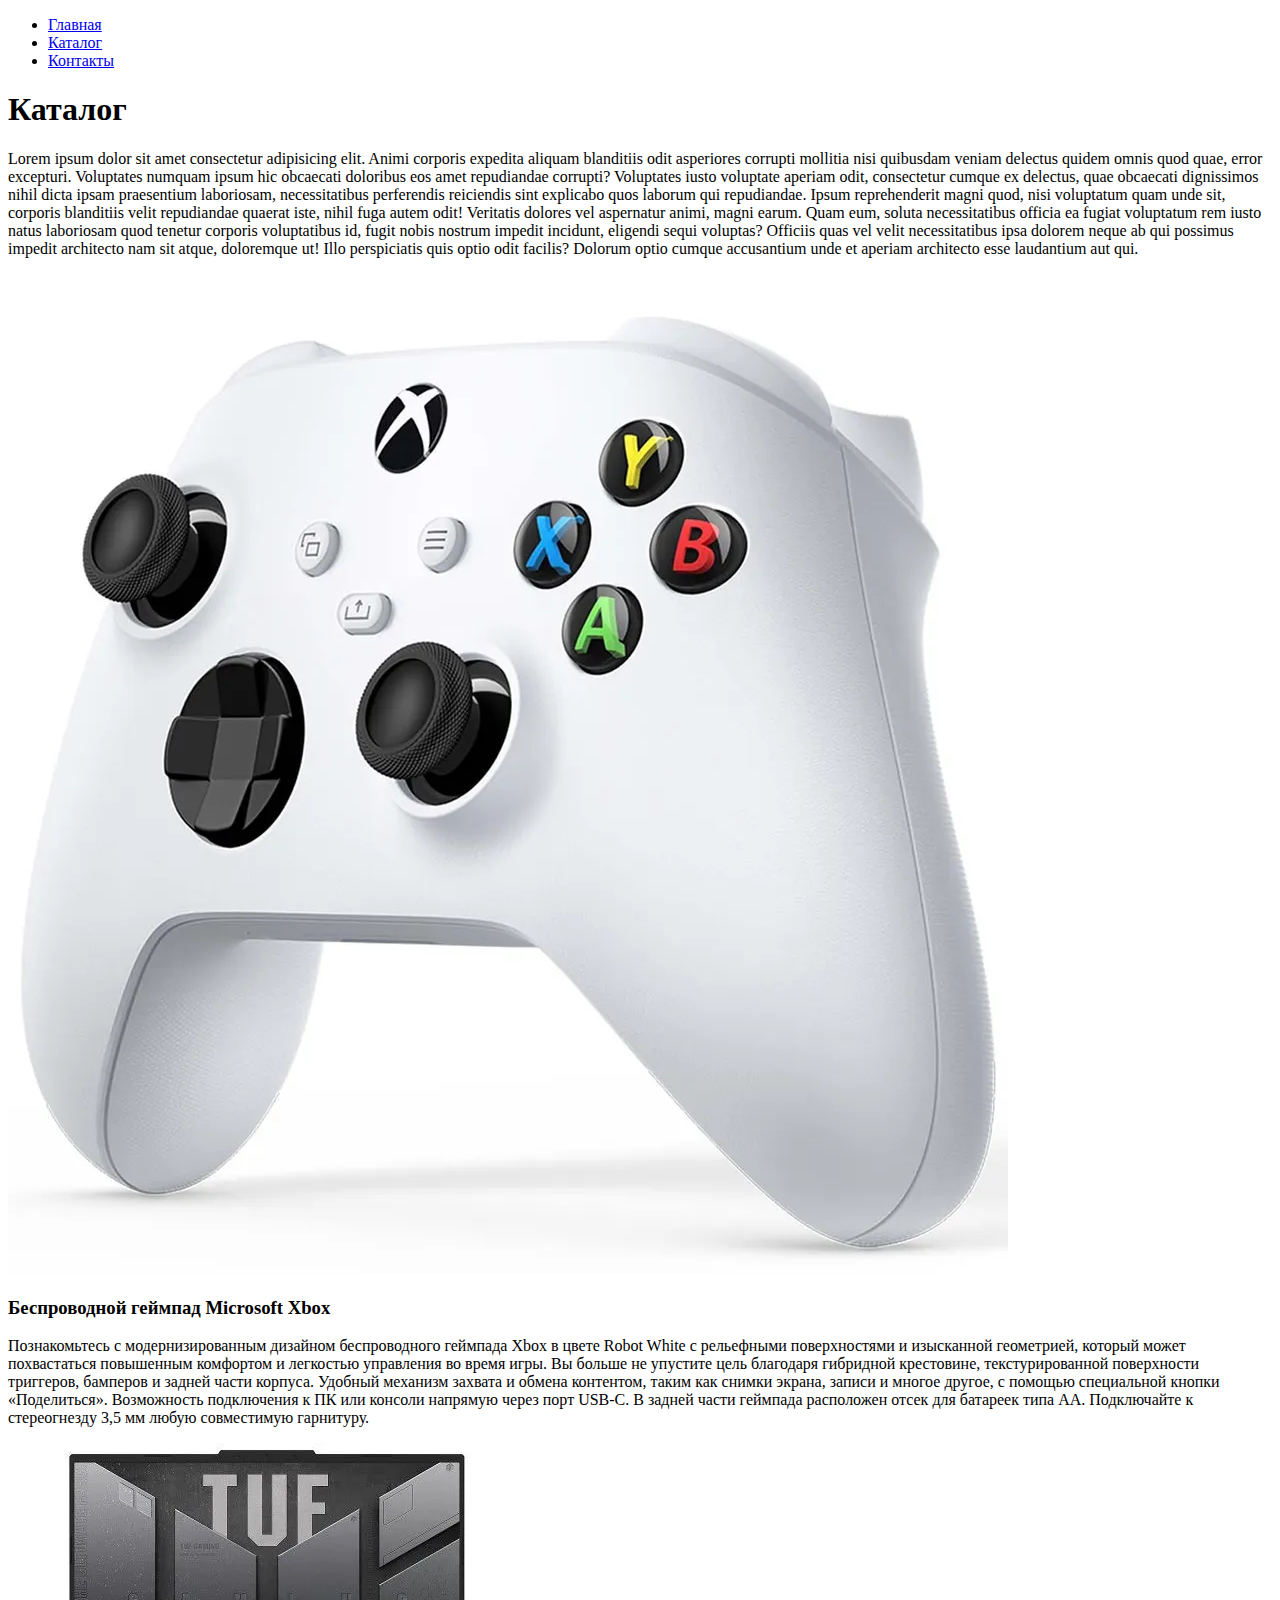
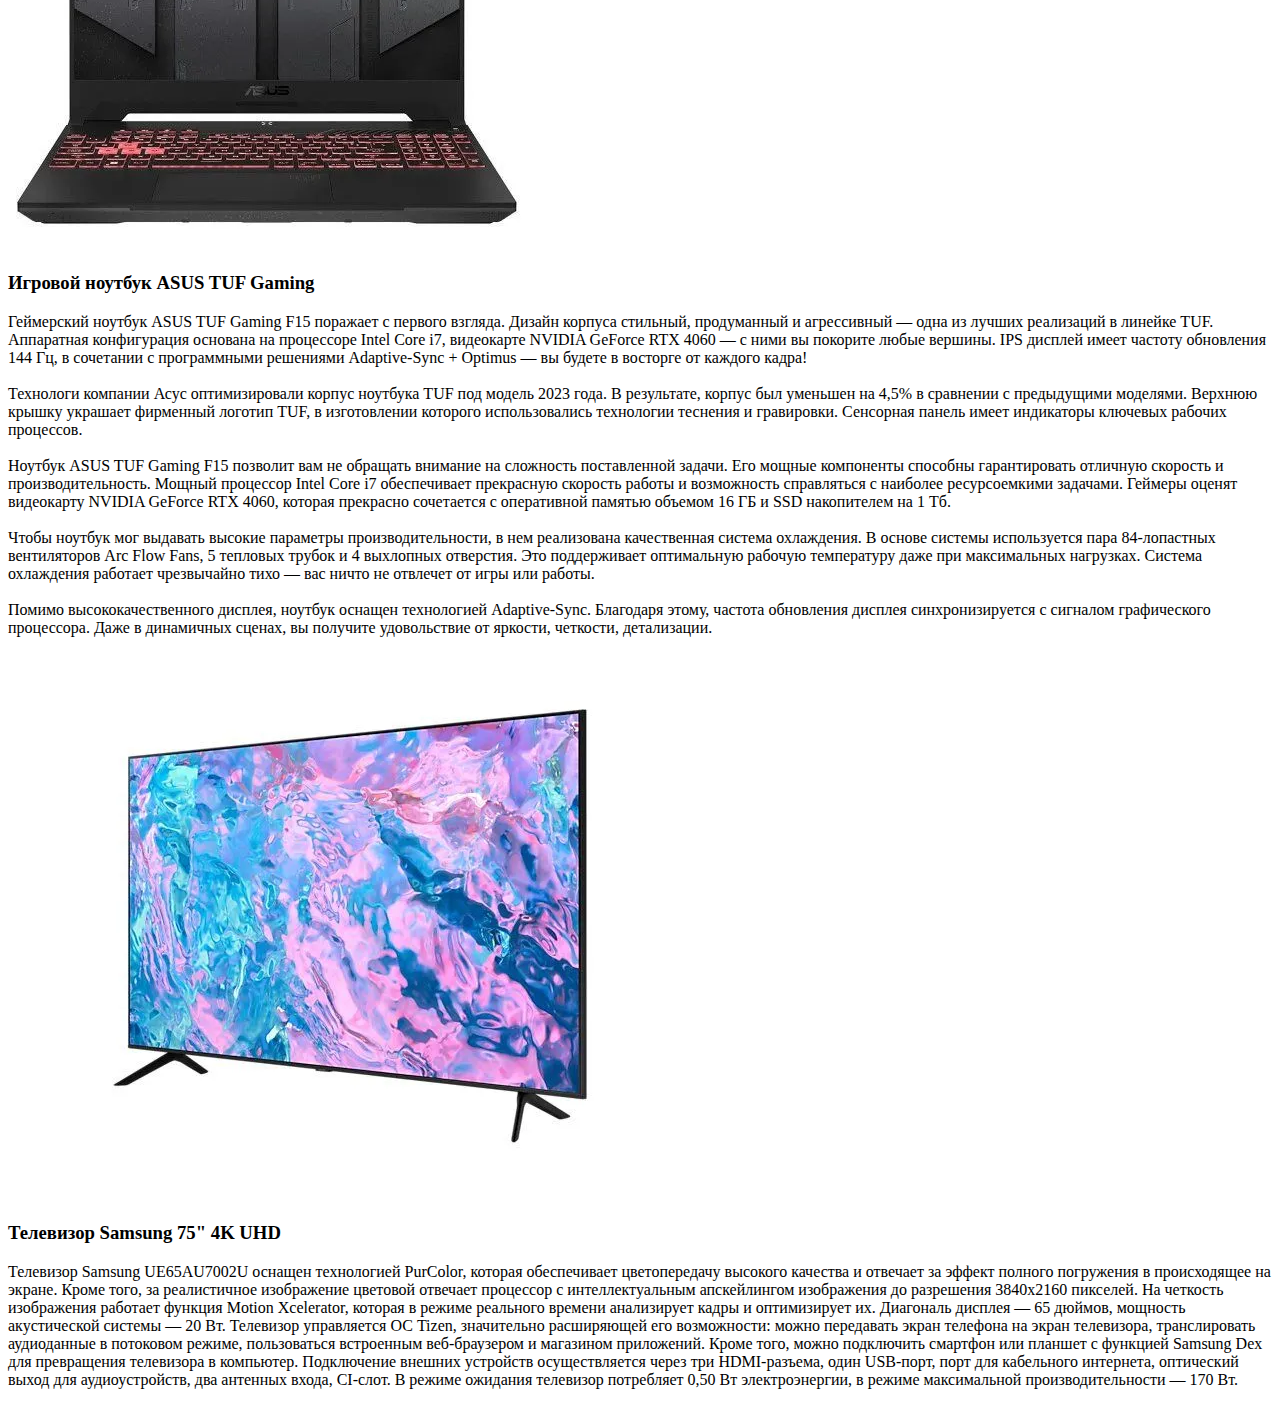
==== catalog/catalog.html @ 7dedbdb3 "first commit" ====
<!DOCTYPE html>
<html lang="ru">

<head>
    <meta charset="UTF-8">
    <meta name="viewport" content="width=device-width, initial-scale=1.0">
    <title>Каталог</title>
</head>

<body>
    <ul>
        <li><a href="../index.html">Главная</a></li>
        <li><a href="#">Каталог</a></li>
        <li><a href="./contacts.html">Контакты</a></li>
    </ul>
    <h1>Каталог</h1>
    <p>Lorem ipsum dolor sit amet consectetur adipisicing elit. Animi corporis expedita aliquam blanditiis odit
        asperiores corrupti mollitia nisi quibusdam veniam delectus quidem omnis quod quae, error excepturi. Voluptates
        numquam ipsum hic obcaecati doloribus eos amet repudiandae corrupti? Voluptates iusto voluptate aperiam odit,
        consectetur cumque ex delectus, quae obcaecati dignissimos nihil dicta ipsam praesentium laboriosam,
        necessitatibus perferendis reiciendis sint explicabo quos laborum qui repudiandae. Ipsum reprehenderit magni
        quod, nisi voluptatum quam unde sit, corporis blanditiis velit repudiandae quaerat iste, nihil fuga autem odit!
        Veritatis dolores vel aspernatur animi, magni earum. Quam eum, soluta necessitatibus officia ea fugiat
        voluptatum rem iusto natus laboriosam quod tenetur corporis voluptatibus id, fugit nobis nostrum impedit
        incidunt, eligendi sequi voluptas? Officiis quas vel velit necessitatibus ipsa dolorem neque ab qui possimus
        impedit architecto nam sit atque, doloremque ut! Illo perspiciatis quis optio odit facilis? Dolorum optio cumque
        accusantium unde et aperiam architecto esse laudantium aut qui.</p>
    <p>
        <img src="../img/gamepad.webp" alt="xbox_gamepad" title="xbox_gamepad"><br>
    <h3>Беспроводной геймпад Microsoft Xbox</h3>
    <p>Познакомьтесь с модернизированным дизайном беспроводного геймпада Xbox в цвете Robot White с рельефными
        поверхностями и изысканной геометрией, который может похвастаться повышенным комфортом и легкостью управления во
        время игры. Вы больше не упустите цель благодаря гибридной крестовине, текстурированной поверхности триггеров,
        бамперов и задней части корпуса. Удобный механизм захвата и обмена контентом, таким как снимки экрана, записи и
        многое другое, с помощью специальной кнопки «Поделиться». Возможность подключения к ПК или консоли напрямую
        через порт USB-C. В задней части геймпада расположен отсек для батареек типа AA. Подключайте к стереогнезду 3,5
        мм любую совместимую гарнитуру.</p>
    </p>
    <p>
        <img src="../img/notebook.webp" alt="notebook_asus" title="notebook_asus"><br>
    <h3>Игровой ноутбук ASUS TUF Gaming</h3>
    <p>Геймерский ноутбук ASUS TUF Gaming F15 поражает с первого взгляда. Дизайн корпуса стильный, продуманный и
        агрессивный — одна из лучших реализаций в линейке TUF. Аппаратная конфигурация основана на процессоре Intel Core
        i7, видеокарте NVIDIA GeForce RTX 4060 — с ними вы покорите любые вершины. IPS дисплей имеет частоту обновления
        144 Гц, в сочетании с программными решениями Adaptive-Sync + Optimus — вы будете в восторге от каждого кадра!
        <br><br>
        Технологи компании Асус оптимизировали корпус ноутбука TUF под модель 2023 года. В результате, корпус был
        уменьшен на 4,5% в сравнении с предыдущими моделями. Верхнюю крышку украшает фирменный логотип TUF, в
        изготовлении которого использовались технологии теснения и гравировки. Сенсорная панель имеет индикаторы
        ключевых рабочих процессов.
        <br><br>
        Ноутбук ASUS TUF Gaming F15 позволит вам не обращать внимание на сложность поставленной задачи. Его мощные
        компоненты способны гарантировать отличную скорость и производительность. Мощный процессор Intel Core i7
        обеспечивает прекрасную скорость работы и возможность справляться с наиболее ресурсоемкими задачами. Геймеры
        оценят видеокарту NVIDIA GeForce RTX 4060, которая прекрасно сочетается с оперативной памятью объемом 16 ГБ и
        SSD накопителем на 1 Тб.
        <br><br>
        Чтобы ноутбук мог выдавать высокие параметры производительности, в нем реализована качественная система
        охлаждения. В основе системы используется пара 84-лопастных вентиляторов Arc Flow Fans, 5 тепловых трубок и 4
        выхлопных отверстия. Это поддерживает оптимальную рабочую температуру даже при максимальных нагрузках. Система
        охлаждения работает чрезвычайно тихо — вас ничто не отвлечет от игры или работы.
        <br><br>
        Помимо высококачественного дисплея, ноутбук оснащен технологией Adaptive-Sync. Благодаря этому, частота
        обновления дисплея синхронизируется с сигналом графического процессора. Даже в динамичных сценах, вы получите
        удовольствие от яркости, четкости, детализации.
    </p>
    </p>
    <p>
        <img src="../img/tv.webp" alt="tv_sumsung" title="tv_sumsung"><br>
    <h3>Телевизор Samsung 75" 4K UHD</h3>
    <p>Телевизор Samsung UE65AU7002U оснащен технологией PurColor, которая обеспечивает цветопередачу высокого качества
        и отвечает за эффект полного погружения в происходящее на экране. Кроме того, за реалистичное изображение
        цветовой отвечает процессор с интеллектуальным апскейлингом изображения до разрешения 3840х2160 пикселей. На
        четкость изображения работает функция Motion Xcelerator, которая в режиме реального времени анализирует кадры и
        оптимизирует их. Диагональ дисплея — 65 дюймов, мощность акустической системы — 20 Вт.
        Телевизор управляется ОС Tizen, значительно расширяющей его возможности: можно передавать экран телефона на
        экран телевизора, транслировать аудиоданные в потоковом режиме, пользоваться встроенным веб-браузером и
        магазином приложений. Кроме того, можно подключить смартфон или планшет с функцией Samsung Dex для превращения
        телевизора в компьютер.
        Подключение внешних устройств осуществляется через три HDMI-разъема, один USB-порт, порт для кабельного
        интернета, оптический выход для аудиоустройств, два антенных входа, CI-слот. В режиме ожидания телевизор
        потребляет 0,50 Вт электроэнергии, в режиме максимальной производительности — 170 Вт.</p>
    </p>
</body>

</html>
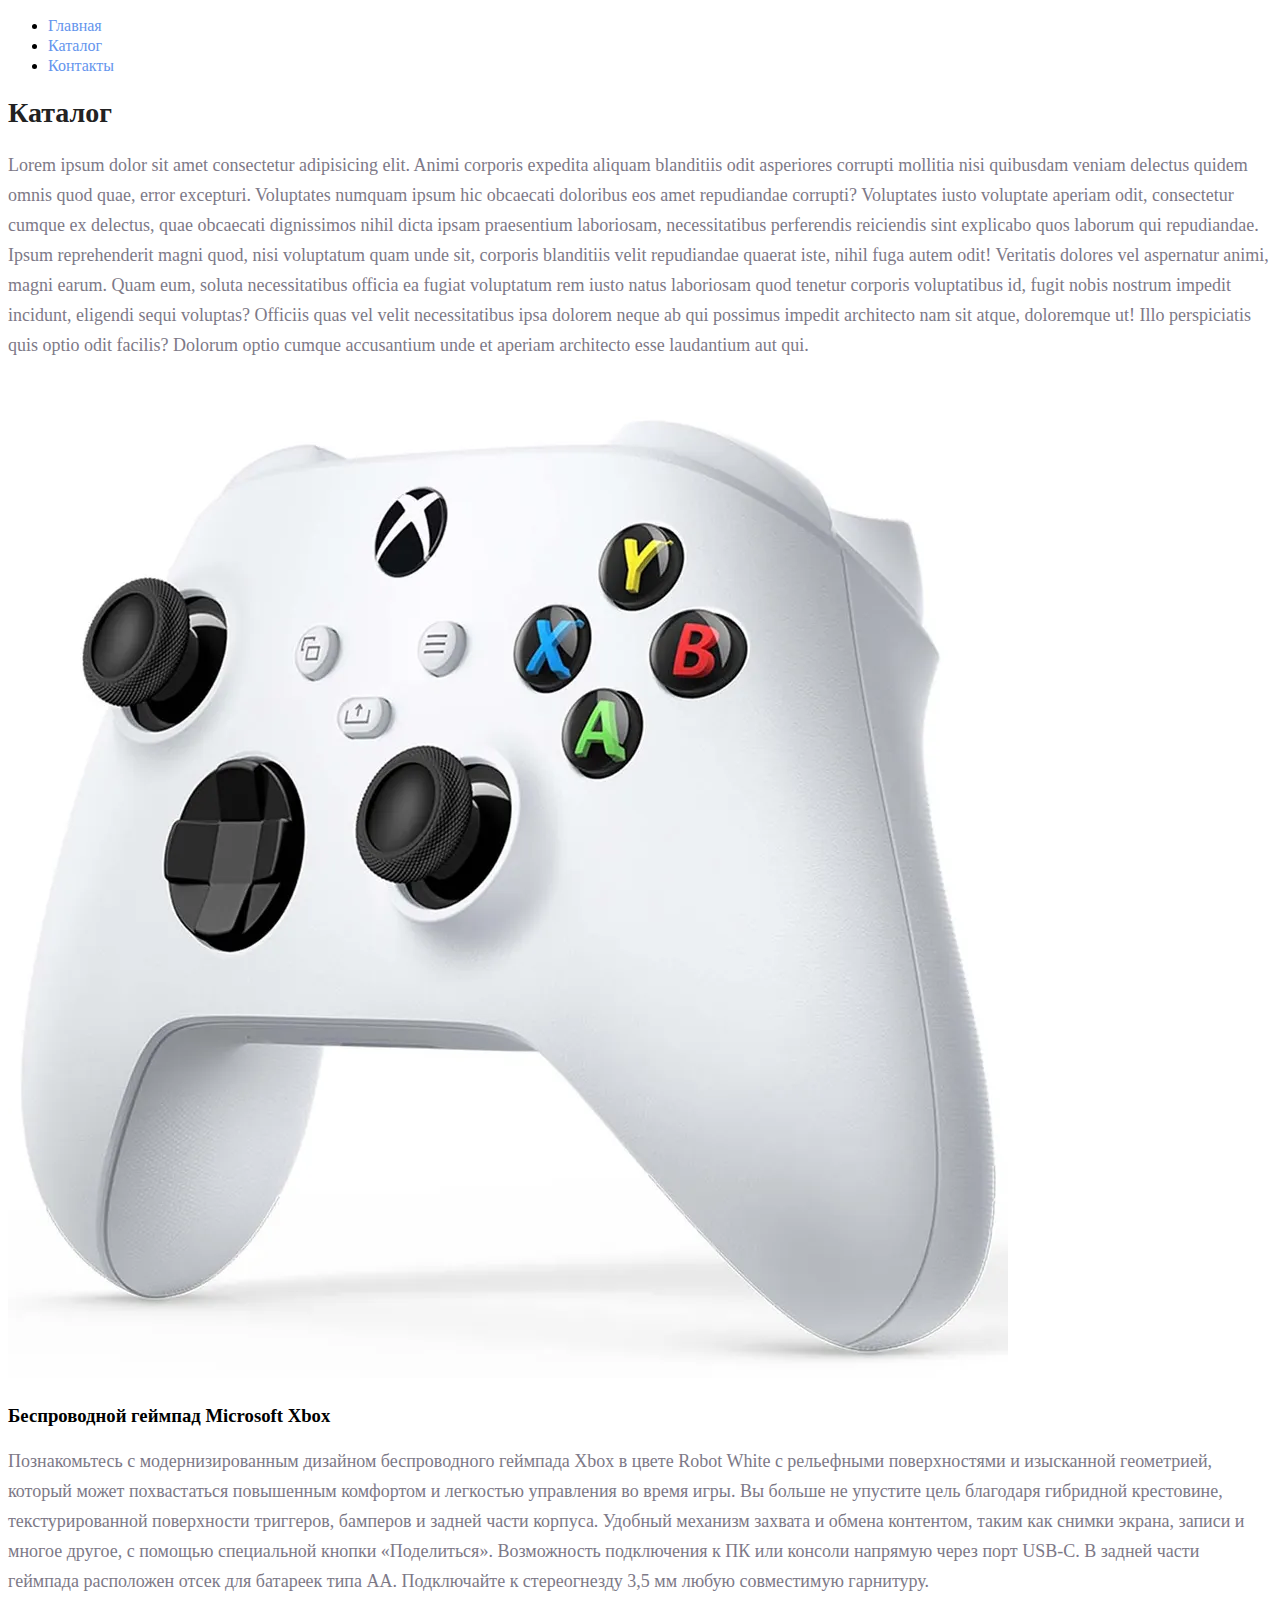
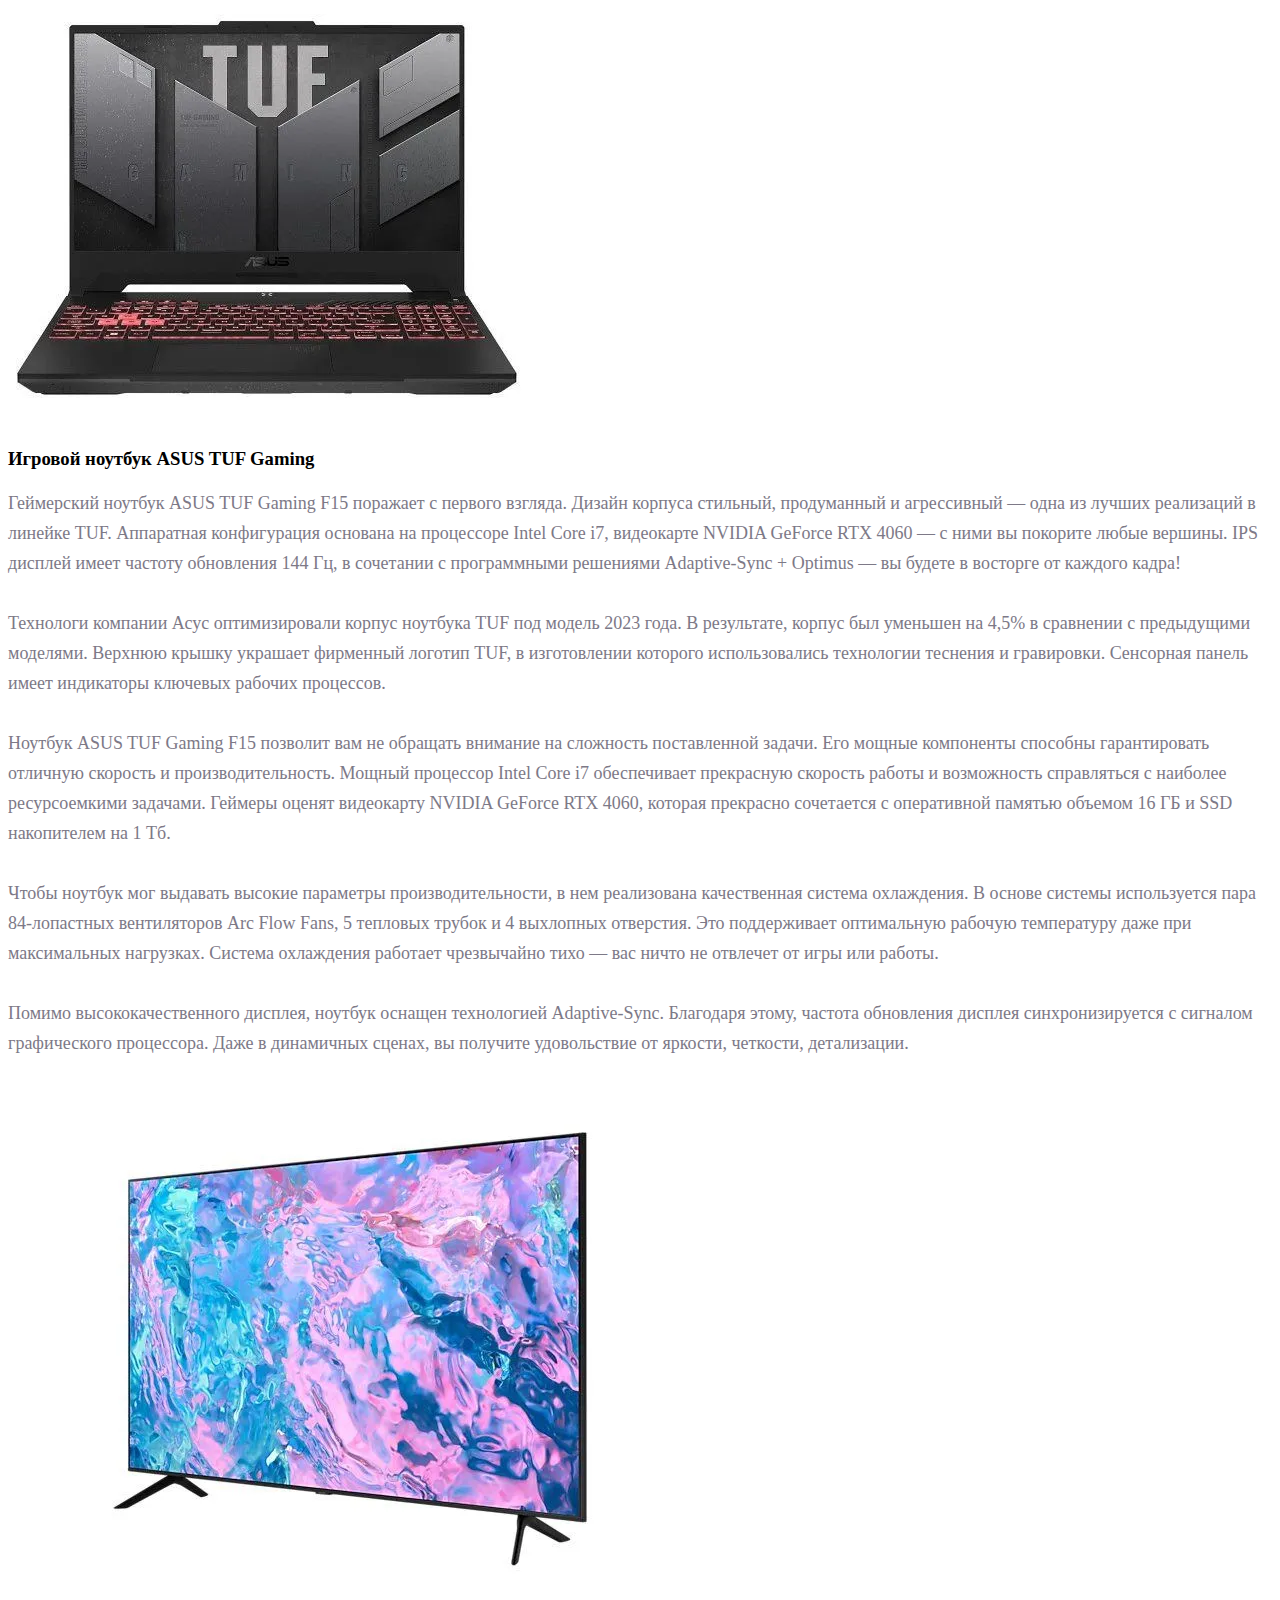
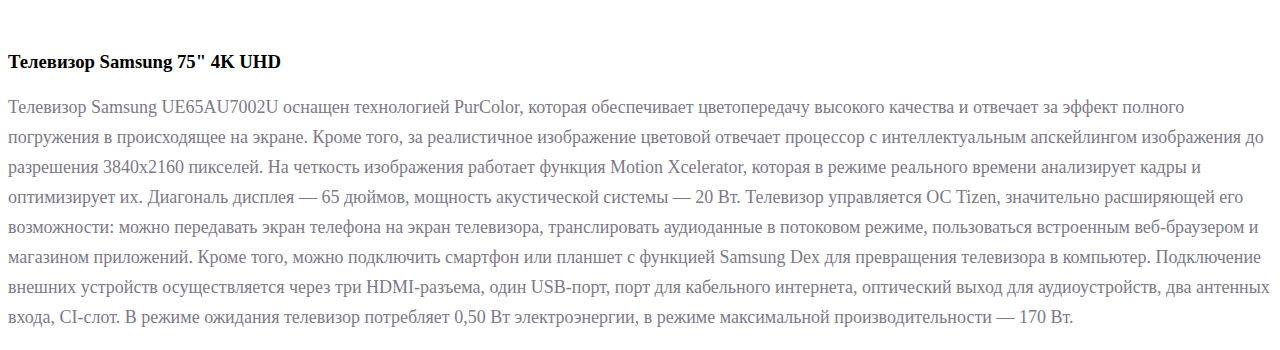
==== commit 77eeb753: "hw2" ====
--- a/catalog/catalog.html
+++ b/catalog/catalog.html
@@ -4,17 +4,18 @@
 <head>
     <meta charset="UTF-8">
     <meta name="viewport" content="width=device-width, initial-scale=1.0">
+    <link rel="stylesheet" href="../style.css">
     <title>Каталог</title>
 </head>
 
 <body>
-    <ul>
+    <ul class="menu">
         <li><a href="../index.html">Главная</a></li>
         <li><a href="#">Каталог</a></li>
         <li><a href="./contacts.html">Контакты</a></li>
     </ul>
-    <h1>Каталог</h1>
-    <p>Lorem ipsum dolor sit amet consectetur adipisicing elit. Animi corporis expedita aliquam blanditiis odit
+    <h1 class="h1_style">Каталог</h1>
+    <p class="paragraph">Lorem ipsum dolor sit amet consectetur adipisicing elit. Animi corporis expedita aliquam blanditiis odit
         asperiores corrupti mollitia nisi quibusdam veniam delectus quidem omnis quod quae, error excepturi. Voluptates
         numquam ipsum hic obcaecati doloribus eos amet repudiandae corrupti? Voluptates iusto voluptate aperiam odit,
         consectetur cumque ex delectus, quae obcaecati dignissimos nihil dicta ipsam praesentium laboriosam,
@@ -25,10 +26,10 @@
         incidunt, eligendi sequi voluptas? Officiis quas vel velit necessitatibus ipsa dolorem neque ab qui possimus
         impedit architecto nam sit atque, doloremque ut! Illo perspiciatis quis optio odit facilis? Dolorum optio cumque
         accusantium unde et aperiam architecto esse laudantium aut qui.</p>
-    <p>
+    <p class="paragraph">
         <img src="../img/gamepad.webp" alt="xbox_gamepad" title="xbox_gamepad"><br>
     <h3>Беспроводной геймпад Microsoft Xbox</h3>
-    <p>Познакомьтесь с модернизированным дизайном беспроводного геймпада Xbox в цвете Robot White с рельефными
+    <p class="paragraph">Познакомьтесь с модернизированным дизайном беспроводного геймпада Xbox в цвете Robot White с рельефными
         поверхностями и изысканной геометрией, который может похвастаться повышенным комфортом и легкостью управления во
         время игры. Вы больше не упустите цель благодаря гибридной крестовине, текстурированной поверхности триггеров,
         бамперов и задней части корпуса. Удобный механизм захвата и обмена контентом, таким как снимки экрана, записи и
@@ -36,10 +37,10 @@
         через порт USB-C. В задней части геймпада расположен отсек для батареек типа AA. Подключайте к стереогнезду 3,5
         мм любую совместимую гарнитуру.</p>
     </p>
-    <p>
+    <p class="paragraph">
         <img src="../img/notebook.webp" alt="notebook_asus" title="notebook_asus"><br>
     <h3>Игровой ноутбук ASUS TUF Gaming</h3>
-    <p>Геймерский ноутбук ASUS TUF Gaming F15 поражает с первого взгляда. Дизайн корпуса стильный, продуманный и
+    <p class="paragraph">Геймерский ноутбук ASUS TUF Gaming F15 поражает с первого взгляда. Дизайн корпуса стильный, продуманный и
         агрессивный — одна из лучших реализаций в линейке TUF. Аппаратная конфигурация основана на процессоре Intel Core
         i7, видеокарте NVIDIA GeForce RTX 4060 — с ними вы покорите любые вершины. IPS дисплей имеет частоту обновления
         144 Гц, в сочетании с программными решениями Adaptive-Sync + Optimus — вы будете в восторге от каждого кадра!
@@ -65,10 +66,10 @@
         удовольствие от яркости, четкости, детализации.
     </p>
     </p>
-    <p>
+    <p class="paragraph">
         <img src="../img/tv.webp" alt="tv_sumsung" title="tv_sumsung"><br>
     <h3>Телевизор Samsung 75" 4K UHD</h3>
-    <p>Телевизор Samsung UE65AU7002U оснащен технологией PurColor, которая обеспечивает цветопередачу высокого качества
+    <p class="paragraph">Телевизор Samsung UE65AU7002U оснащен технологией PurColor, которая обеспечивает цветопередачу высокого качества
         и отвечает за эффект полного погружения в происходящее на экране. Кроме того, за реалистичное изображение
         цветовой отвечает процессор с интеллектуальным апскейлингом изображения до разрешения 3840х2160 пикселей. На
         четкость изображения работает функция Motion Xcelerator, которая в режиме реального времени анализирует кадры и
--- a/style.css
+++ b/style.css
@@ -0,0 +1,32 @@
+a {
+  text-decoration: none;
+}
+
+.menu a {
+  color: cornflowerblue;
+  font-size: 16px;
+  line-height: 20px;
+}
+
+.h1_style {
+  color: #222222;
+  font-size: 28px;
+  line-height: 36px;
+  font-weight: bold;
+}
+
+.h2_style {
+  color: coral;
+  font-style: normal;
+  font-weight: 700;
+  font-size: 36px;
+  line-height: 80px;
+}
+
+.paragraph {
+  font-style: normal;
+  font-weight: 300;
+  font-size: 18px;
+  line-height: 30px;
+  color: #7d7987;
+}
